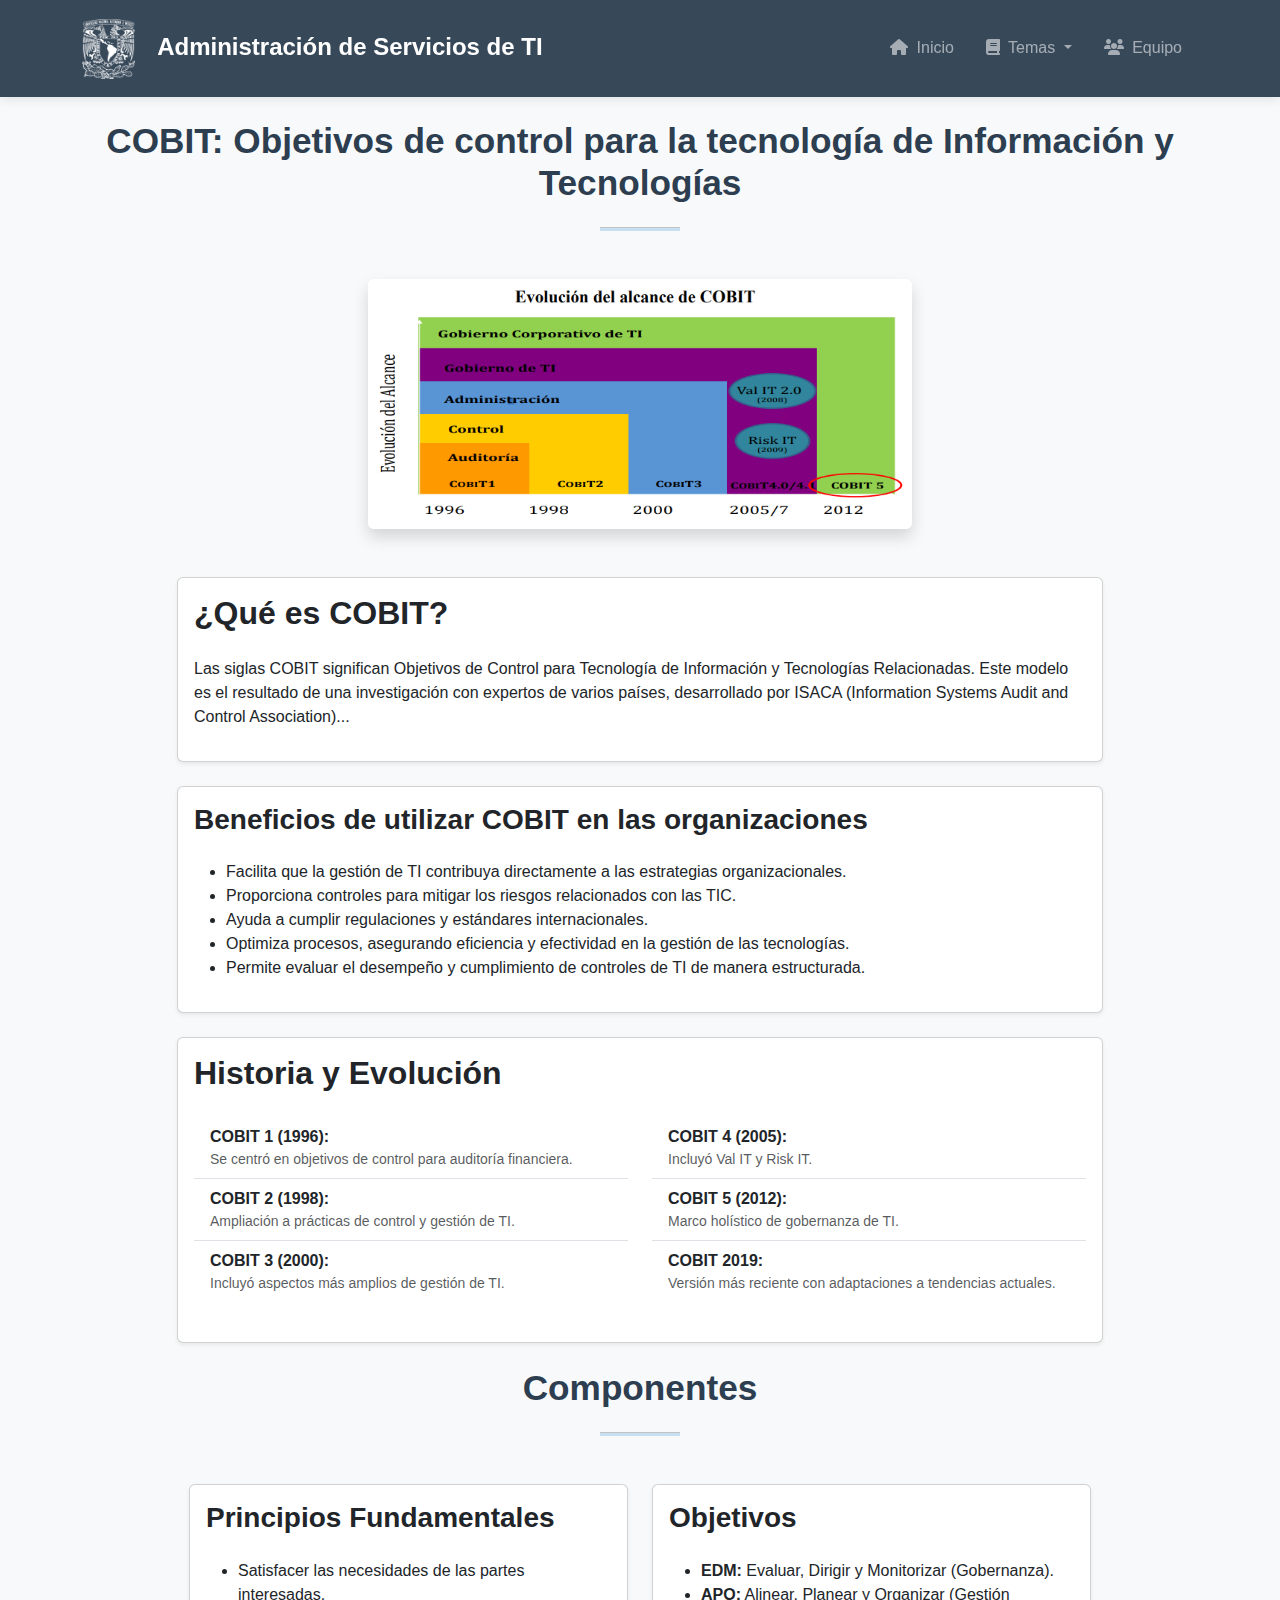
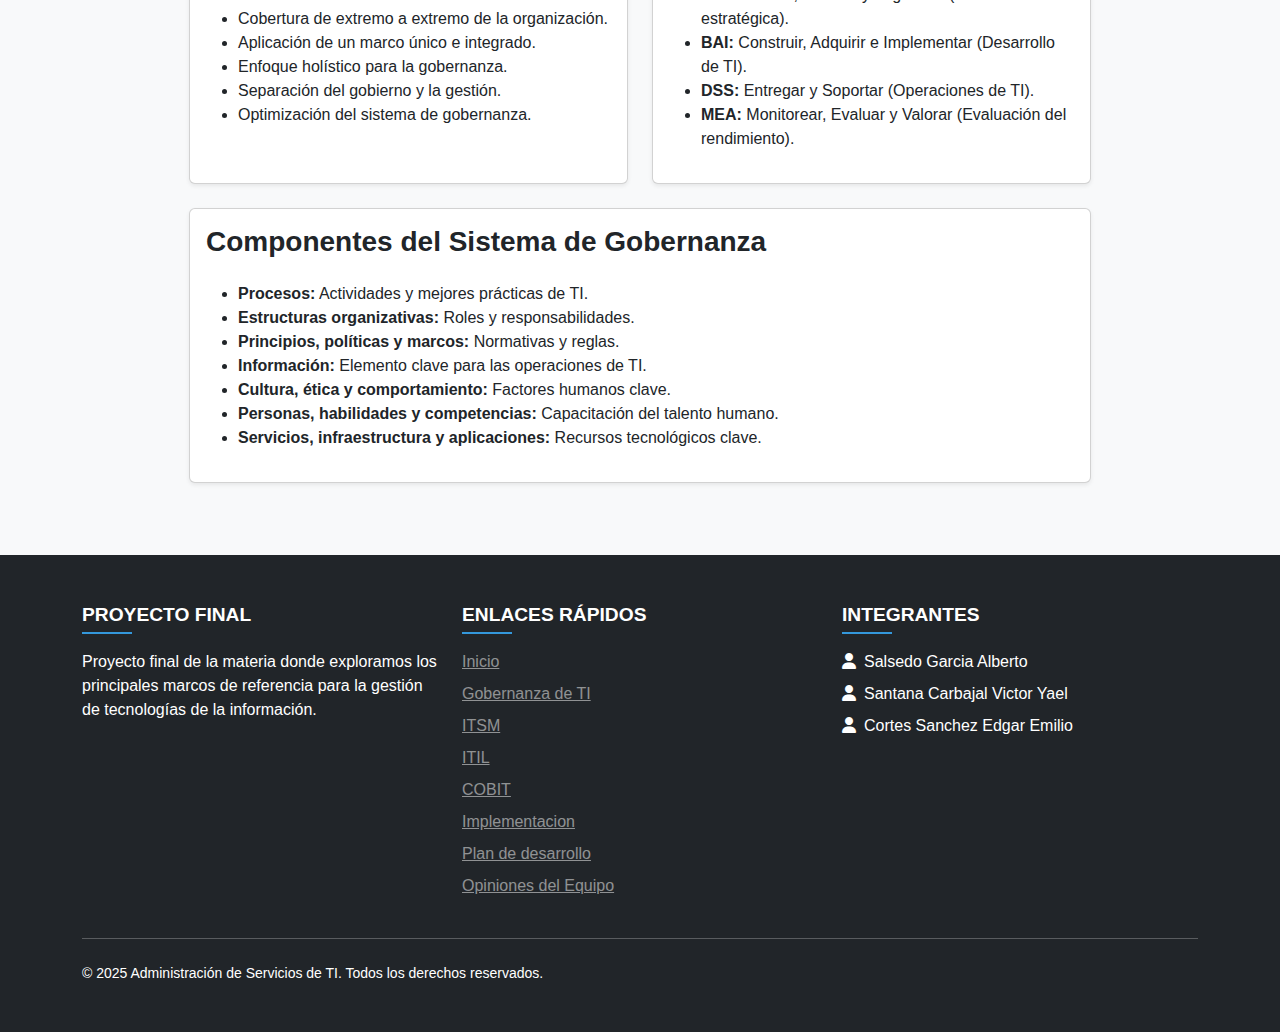
==== cobit.html @ f2bdb030 "Add files via upload" ====
<!doctype html>
<html lang="es">
  <head>
    <meta charset="utf-8">
    <meta name="viewport" content="width=device-width, initial-scale=1">
    <link rel="icon" type="image/png" href="IMG/Logo_Unam_blanco.png">
    <title>ITIL - Servicios TI | Marco de mejores prácticas para gestión de TI</title>
    <meta name="description" content="Información completa sobre ITIL, el marco de mejores prácticas para la gestión de servicios de TI. Conoce sus procesos, implementación y beneficios.">
    <link href="https://cdn.jsdelivr.net/npm/bootstrap@5.3.3/dist/css/bootstrap.min.css" rel="stylesheet">
    <link rel="stylesheet" href="CSS/styles.css">
    <link rel="stylesheet" href="https://cdnjs.cloudflare.com/ajax/libs/font-awesome/6.5.1/css/all.min.css">
  </head>
  <body>
    <nav class="navbar navbar-expand-lg navbar-dark fixed-top">
      <div class="container">
        <a class="navbar-brand my-custom-navbar" href="#">
          <img src="IMG/Logo_Unam_blanco.png" alt="Logo UNAM" height="60" class="me-3">
          Administración de Servicios de TI
        </a>            
        <button class="navbar-toggler" type="button" data-bs-toggle="collapse" data-bs-target="#navbarNav">
          <span class="navbar-toggler-icon"></span>
        </button>
        <div class="collapse navbar-collapse" id="navbarNav">
          <ul class="navbar-nav ms-auto">
            <li class="nav-item"><a class="nav-link" href="index.html"><i class="fas fa-home me-1"></i> Inicio</a></li>
            <li class="nav-item dropdown">
              <a class="nav-link dropdown-toggle" href="#" id="temasDropdown" role="button" data-bs-toggle="dropdown">
                <i class="fas fa-book me-1"></i> Temas
              </a>
              <ul class="dropdown-menu dropdown-menu-end">
                <li><h6 class="dropdown-header">Marcos de Referencia</h6></li>
                <li><a class="dropdown-item" href="gobernanza.html"><i class="fas fa-chess me-2"></i>Gobernanza de TI</a></li>
                <li><a class="dropdown-item" href="itsm.html"><i class="fas fa-cogs me-2"></i>ITSM</a></li>
                <li><a class="dropdown-item" href="itil.html"><i class="fas fa-book-open me-2"></i>ITIL</a></li>
                <li><a class="dropdown-item" href="cobit.html"><i class="fas fa-project-diagram me-2"></i>COBIT</a></li>
                <li><a class="dropdown-item" href="pages/implementacion.html"><i class="fas fa-regular fa-rectangle-list me-2"></i>Implementación</a></li>
                <li><a class="dropdown-item" href="pages/implementacion.html"><i class="fas fa-regular fa-calendar me-2"></i>Plan Desarrollo</a></li>
              </ul>
            </li>
            <li class="nav-item"><a class="nav-link" href="pages/opiniones.html"><i class="fas fa-users me-1"></i> Equipo</a></li>
          </ul>
        </div>
      </div>
    </nav>

    <section id="itil" class="py-5 bg-light">
      <div class="container">
        <div class="text-center mb-5">
          <h1 class="section-title">COBIT: Objetivos de control para la tecnología de Información y Tecnologías</h1>
          <hr class="divider mx-auto">
        </div>
        <div class="text-center mb-5">
          <img src="IMG/Historia.png" alt="Ilustración COBIT cute"
               class="img-fluid rounded shadow"
               style="max-height: 250px; border: 4px solid #fff;">
        </div>

        <div class="row justify-content-center">
          <div class="col-lg-10">
            <div class="card shadow-sm mb-4">
              <div class="card-body">
                <h2 class="fw-bold mb-4">¿Qué es COBIT?</h2>
                <p>Las siglas COBIT significan Objetivos de Control para Tecnología de Información y Tecnologías Relacionadas. Este modelo es el resultado de una investigación con expertos de varios países, desarrollado por ISACA (Information Systems Audit and Control Association)...</p>
              </div>
            </div>
            <div class="card shadow-sm mb-4">
              <div class="card-body">
                <h3 class="fw-bold mb-4">Beneficios de utilizar COBIT en las organizaciones</h3>
                <ul>
                  <li>Facilita que la gestión de TI contribuya directamente a las estrategias organizacionales.</li>
                  <li>Proporciona controles para mitigar los riesgos relacionados con las TIC.</li>
                  <li>Ayuda a cumplir regulaciones y estándares internacionales.</li>
                  <li>Optimiza procesos, asegurando eficiencia y efectividad en la gestión de las tecnologías.</li>
                  <li>Permite evaluar el desempeño y cumplimiento de controles de TI de manera estructurada.</li>
                </ul>
              </div>
            </div>
            <div class="card shadow-sm mb-4">
              <div class="card-body">
                <h2 class="fw-bold mb-4">Historia y Evolución</h2>
                <div class="row">
                  <div class="col-md-6">
                    <ul class="list-group list-group-flush mb-4">
                      <li class="list-group-item"><strong>COBIT 1 (1996):</strong> <span class="d-block text-muted small">Se centró en objetivos de control para auditoría financiera.</span></li>
                      <li class="list-group-item"><strong>COBIT 2 (1998):</strong> <span class="d-block text-muted small">Ampliación a prácticas de control y gestión de TI.</span></li>
                      <li class="list-group-item"><strong>COBIT 3 (2000):</strong> <span class="d-block text-muted small">Incluyó aspectos más amplios de gestión de TI.</span></li>
                    </ul>
                  </div>
                  <div class="col-md-6">
                    <ul class="list-group list-group-flush">
                      <li class="list-group-item"><strong>COBIT 4 (2005):</strong> <span class="d-block text-muted small">Incluyó Val IT y Risk IT.</span></li>
                      <li class="list-group-item"><strong>COBIT 5 (2012):</strong> <span class="d-block text-muted small">Marco holístico de gobernanza de TI.</span></li>
                      <li class="list-group-item"><strong>COBIT 2019:</strong> <span class="d-block text-muted small">Versión más reciente con adaptaciones a tendencias actuales.</span></li>
                    </ul>
                  </div>
                </div>
              </div>
            </div>
            <div class="container">
                <div class="text-center mb-5">
                  <h1 class="section-title">Componentes</h1>
                  <hr class="divider mx-auto">
                </div>
            <div class="row">
              <div class="col-md-6 mb-4">
                <div class="card h-100 shadow-sm">
                  <div class="card-body">
                    <h3 class="fw-bold mb-4">Principios Fundamentales</h3>
                    <ul>
                      <li>Satisfacer las necesidades de las partes interesadas.</li>
                      <li>Cobertura de extremo a extremo de la organización.</li>
                      <li>Aplicación de un marco único e integrado.</li>
                      <li>Enfoque holístico para la gobernanza.</li>
                      <li>Separación del gobierno y la gestión.</li>
                      <li>Optimización del sistema de gobernanza.</li>
                    </ul>
                  </div>
                </div>
              </div>

              <div class="col-md-6 mb-4">
                <div class="card h-100 shadow-sm">
                  <div class="card-body">
                    <h3 class="fw-bold mb-4">Objetivos</h3>
                    <ul>
                      <li><strong>EDM:</strong> Evaluar, Dirigir y Monitorizar (Gobernanza).</li>
                      <li><strong>APO:</strong> Alinear, Planear y Organizar (Gestión estratégica).</li>
                      <li><strong>BAI:</strong> Construir, Adquirir e Implementar (Desarrollo de TI).</li>
                      <li><strong>DSS:</strong> Entregar y Soportar (Operaciones de TI).</li>
                      <li><strong>MEA:</strong> Monitorear, Evaluar y Valorar (Evaluación del rendimiento).</li>
                    </ul>
                  </div>
                </div>
              </div>
            </div>
            <div class="card shadow-sm mb-4">
              <div class="card-body">
                <h3 class="fw-bold mb-4">Componentes del Sistema de Gobernanza</h3>
                <ul>
                  <li><strong>Procesos:</strong> Actividades y mejores prácticas de TI.</li>
                  <li><strong>Estructuras organizativas:</strong> Roles y responsabilidades.</li>
                  <li><strong>Principios, políticas y marcos:</strong> Normativas y reglas.</li>
                  <li><strong>Información:</strong> Elemento clave para las operaciones de TI.</li>
                  <li><strong>Cultura, ética y comportamiento:</strong> Factores humanos clave.</li>
                  <li><strong>Personas, habilidades y competencias:</strong> Capacitación del talento humano.</li>
                  <li><strong>Servicios, infraestructura y aplicaciones:</strong> Recursos tecnológicos clave.</li>
                </ul>
              </div>
            </div>
          </div>
        </div>
      </div>
    </section>

    <footer class="bg-dark text-white py-5">
      <div class="container">
        <div class="row">
          <div class="col-lg-4 mb-4 mb-lg-0">
            <h5 class="text-uppercase mb-4">Proyecto Final</h5>
            <p>Proyecto final de la materia donde exploramos los principales marcos de referencia para la gestión de tecnologías de la información.</p>
          </div>
          <div class="col-lg-4 mb-4 mb-lg-0">
            <h5 class="text-uppercase mb-4">Enlaces Rápidos</h5>
            <ul class="list-unstyled">
                <li class="mb-2"><a href="index.html" class="text-white-50">Inicio</a></li>
                <li class="mb-2"><a href="gobernanza.html" class="text-white-50">Gobernanza de TI</a></li>
                <li class="mb-2"><a href="itsm.html" class="text-white-50">ITSM</a></li>
                <li class="mb-2"><a href="itil.html" class="text-white-50">ITIL</a></li>
                <li class="mb-2"><a href="pages/cobit.html" class="text-white-50">COBIT</a></li>
                <li class="mb-2"><a href="pages/cobit.html" class="text-white-50">Implementacion</a></li>
                <li class="mb-2"><a href="pages/cobit.html" class="text-white-50">Plan de desarrollo</a></li>
                <li><a href="pages/opiniones.html" class="text-white-50">Opiniones del Equipo</a></li>
            </ul>
          </div>
          <div class="col-lg-4">
            <h5 class="text-uppercase mb-4">Integrantes</h5>
            <ul class="list-unstyled">
              <li class="mb-2"><i class="fas fa-user me-2"></i>Salsedo Garcia Alberto</li>
              <li class="mb-2"><i class="fas fa-user me-2"></i>Santana Carbajal Victor Yael</li>
              <li class="mb-2"><i class="fas fa-user me-2"></i>Cortes Sanchez Edgar Emilio</li>
            </ul>
          </div>
        </div>
        <hr class="my-4 bg-secondary">
        <div class="row">
          <div class="col-md-6 text-center text-md-start">
            <p class="small mb-0">&copy; 2025 Administración de Servicios de TI. Todos los derechos reservados.</p>
          </div>
        </div>
      </div>
    </footer>

    <script src="https://cdn.jsdelivr.net/npm/bootstrap@5.3.3/dist/js/bootstrap.bundle.min.js"></script>
  </body>
</html>
---- CSS/styles.css ----
:root {
    --primary: #2c3e50;
    --secondary: #3498db;
    --light: #f8f9fa;
    --dark: #212529;
    --accent: #e74c3c;
    --bg-gradient: linear-gradient(135deg, #3498db 0%, #2c3e50 100%);
}

/* Estilos generales */
body {
    font-family: 'Poppins', sans-serif;
    color: var(--dark);
    overflow-x: hidden;
    padding-top: 72px;
}

h1, h2, h3, h4, h5, h6 {
    font-weight: 700;
}

.section-title {
    font-size: 2.2rem;
    font-weight: 700;
    color: var(--primary);
    position: relative;
    display: inline-block;
}

.section-subtitle {
    color: #6c757d;
    font-size: 1.1rem;
}

.divider {
    width: 80px;
    height: 4px;
    background: var(--secondary);
    margin: 15px auto 25px;
}

/* Navbar */
.my-custom-navbar {
    margin-top: 1px;  /* Ajusta el valor según lo que necesites */
    line-height: -4.2;
}

.navbar {
    background-color: rgba(44, 62, 80, 0.95) !important;
    box-shadow: 0 2px 10px rgba(0, 0, 0, 0.1);
    transition: all 0.3s ease;
    padding: 0.8rem 0;
}

.navbar.scrolled {
    padding: 0.5rem 0;
    background-color: rgba(44, 62, 80, 0.98) !important;
    box-shadow: 0 4px 15px rgba(0, 0, 0, 0.15);
}

.navbar-brand {
    font-weight: 700;
    font-size: 1.5rem;
}

.navbar-brand img {
    transition: all 0.3s ease;
}

.navbar.scrolled .navbar-brand img {
    height: 32px;
}

.nav-link {
    font-weight: 500;
    padding: 0.5rem 1rem !important;
    transition: all 0.3s ease;
    position: relative;
}

.nav-link:before {
    content: '';
    position: absolute;
    width: 0;
    height: 2px;
    bottom: 0;
    left: 0;
    background-color: var(--secondary);
    transition: all 0.3s ease;
}

.nav-link:hover:before {
    width: 100%;
}

.dropdown-menu {
    border: none;
    box-shadow: 0 5px 15px rgba(0, 0, 0, 0.1);
    border-radius: 8px;
    padding: 0.5rem 0;
}

.dropdown-item {
    padding: 0.5rem 1.5rem;
    transition: all 0.2s;
}

.dropdown-item:hover {
    background-color: rgba(52, 152, 219, 0.1);
    color: var(--primary);
}

/* Hero Section */
.hero-section {
    height: 90vh;
    min-height: 600px;
    background: url('../assets/images/hero-bg.jpg') no-repeat center center;
    background-size: cover;
    position: relative;
    display: flex;
    align-items: center;
    margin-bottom: 3rem;
}

.hero-overlay {
    position: absolute;
    top: 0;
    left: 0;
    width: 100%;
    height: 100%;
    background: rgba(44, 62, 80, 0.7);
}

.hero-section h1 {
    font-size: 3.5rem;
    text-shadow: 2px 2px 4px rgba(0, 0, 0, 0.3);
}

.hero-section .lead {
    font-size: 1.5rem;
    text-shadow: 1px 1px 2px rgba(0, 0, 0, 0.3);
}

.btn {
    padding: 0.6rem 1.5rem;
    font-weight: 500;
    border-radius: 50px;
    transition: all 0.3s ease;
    border-width: 2px;
}

.btn-primary {
    background-color: var(--secondary);
    border-color: var(--secondary);
}

.btn-primary:hover {
    background-color: #2980b9;
    border-color: #2980b9;
    transform: translateY(-2px);
    box-shadow: 0 5px 15px rgba(0, 0, 0, 0.1);
}

.btn-outline-primary {
    color: var(--secondary);
    border-color: var(--secondary);
}

.btn-outline-primary:hover {
    background-color: var(--secondary);
    border-color: var(--secondary);
    transform: translateY(-2px);
    box-shadow: 0 5px 15px rgba(0, 0, 0, 0.1);
}

.btn-lg {
    padding: 0.8rem 2rem;
    font-size: 1.1rem;
}

/* Tarjetas de contenido */
.theme-card {
    border: none;
    border-radius: 12px;
    overflow: hidden;
    box-shadow: 0 5px 15px rgba(0, 0, 0, 0.05);
    transition: all 0.3s ease;
    background-color: white;
    text-align: center;
    padding: 2rem 1.5rem;
    height: 100%;
    display: flex;
    flex-direction: column;
}

.theme-card:hover {
    transform: translateY(-10px);
    box-shadow: 0 15px 30px rgba(0, 0, 0, 0.1);
}

.card-icon {
    width: 80px;
    height: 80px;
    margin: 0 auto 1.5rem;
    display: flex;
    align-items: center;
    justify-content: center;
}

.card-icon img {
    max-height: 100%;
    max-width: 100%;
    object-fit: contain;
}

.card-title {
    font-size: 1.5rem;
    margin-bottom: 1rem;
    color: var(--primary);
}

.card-text {
    color: #6c757d;
    margin-bottom: 1.5rem;
    flex-grow: 1;
}

/* Footer */
footer {
    background-color: var(--primary);
}

footer h5 {
    font-size: 1.2rem;
    margin-bottom: 1.5rem;
    position: relative;
}

footer h5:after {
    content: '';
    position: absolute;
    left: 0;
    bottom: -8px;
    width: 50px;
    height: 2px;
    background-color: var(--secondary);
}

.social-icons a {
    display: inline-flex;
    align-items: center;
    justify-content: center;
    width: 36px;
    height: 36px;
    background-color: rgba(255, 255, 255, 0.1);
    border-radius: 50%;
    transition: all 0.3s ease;
}

.social-icons a:hover {
    background-color: var(--secondary);
    transform: translateY(-3px);
}

/* Efectos y animaciones */
@keyframes fadeIn {
    from { opacity: 0; transform: translateY(20px); }
    to { opacity: 1; transform: translateY(0); }
}

.fade-in {
    animation: fadeIn 0.8s ease forwards;
}

.delay-1 { animation-delay: 0.2s; }
.delay-2 { animation-delay: 0.4s; }
.delay-3 { animation-delay: 0.6s; }

/* Responsive */
@media (max-width: 992px) {
    .hero-section h1 {
        font-size: 2.8rem;
    }
    
    .hero-section .lead {
        font-size: 1.3rem;
    }
}

@media (max-width: 768px) {
    .navbar {
        padding: 0.7rem 0;
    }
    
    .hero-section {
        height: auto;
        padding: 120px 0 80px;
        min-height: auto;
    }
    
    .hero-section h1 {
        font-size: 2.3rem;
    }
    
    .hero-section .lead {
        font-size: 1.1rem;
    }
    
    .section-title {
        font-size: 1.8rem;
    }
}

@media (max-width: 576px) {
    .btn-lg {
        padding: 0.6rem 1.5rem;
        font-size: 1rem;
    }
    
    .hero-section .btn {
        display: block;
        width: 100%;
        margin-bottom: 15px;
    }
    
    .hero-section .btn:last-child {
        margin-bottom: 0;
    }
}
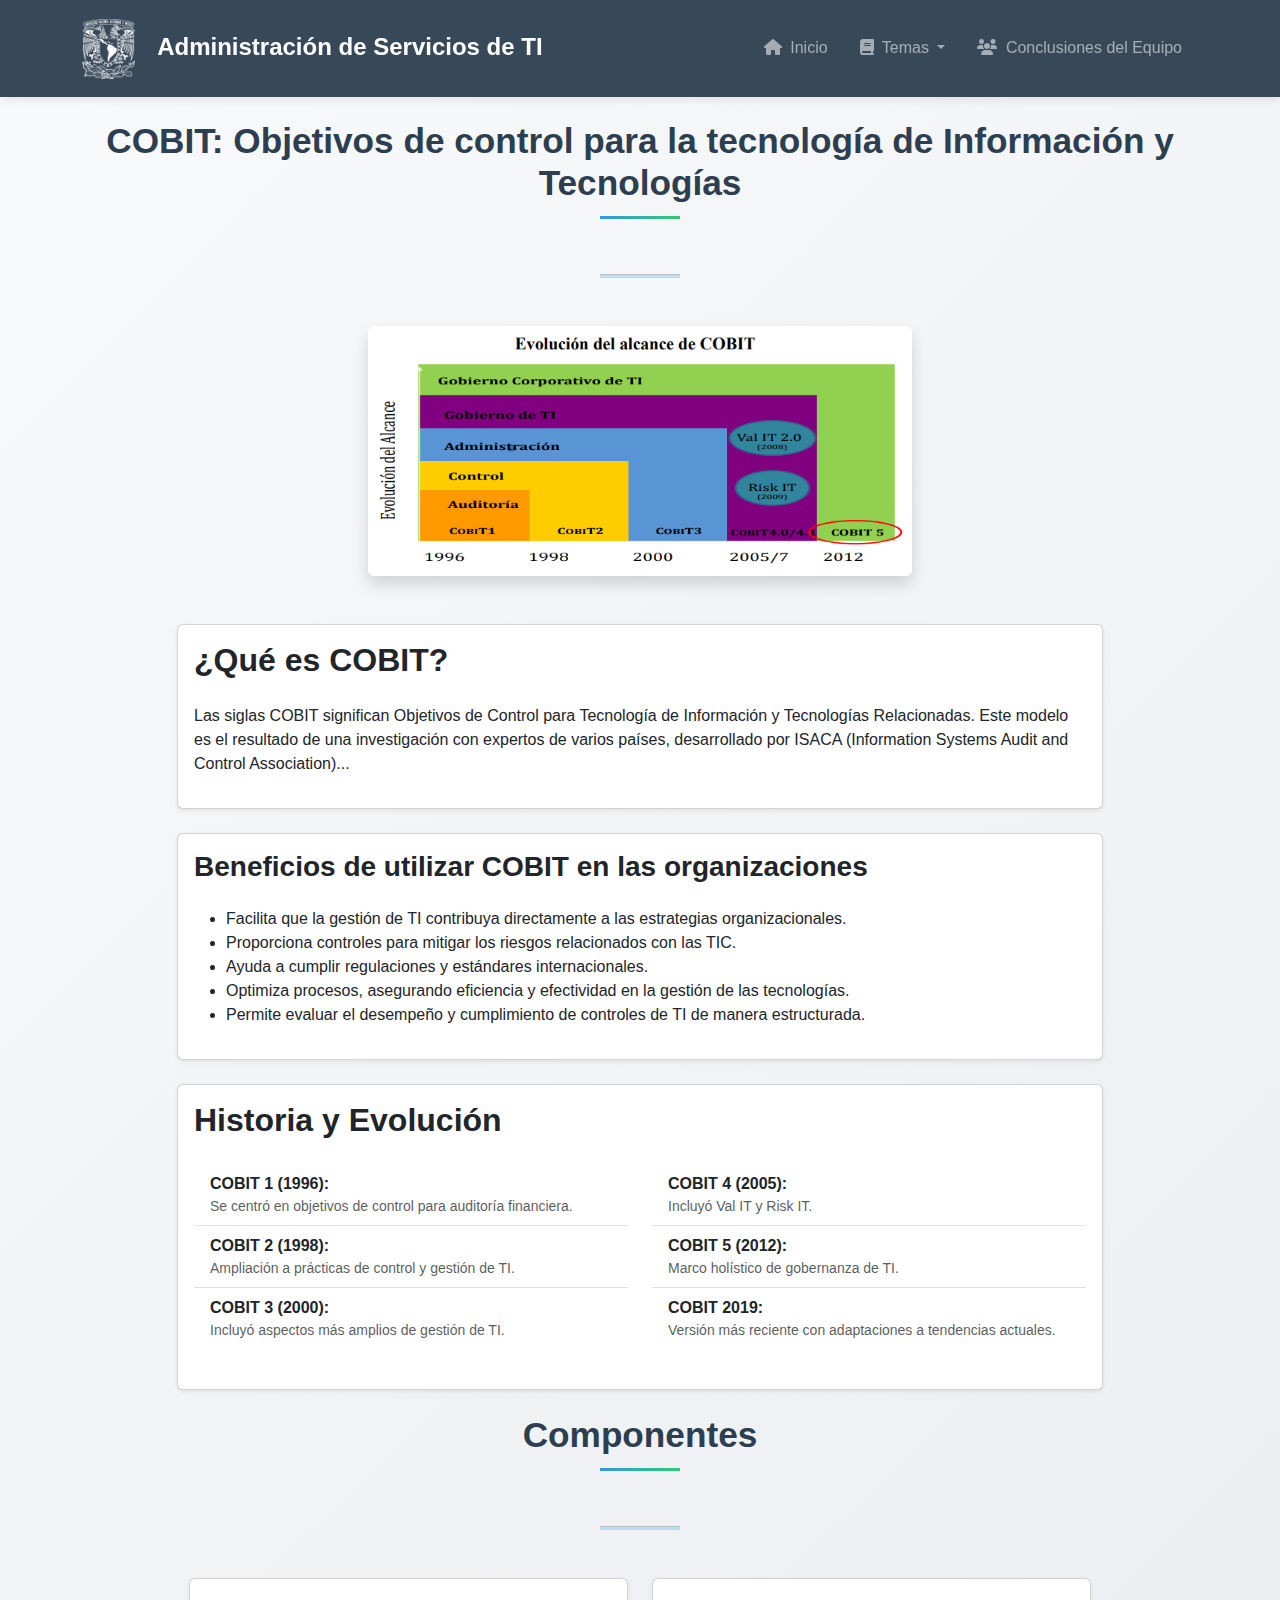
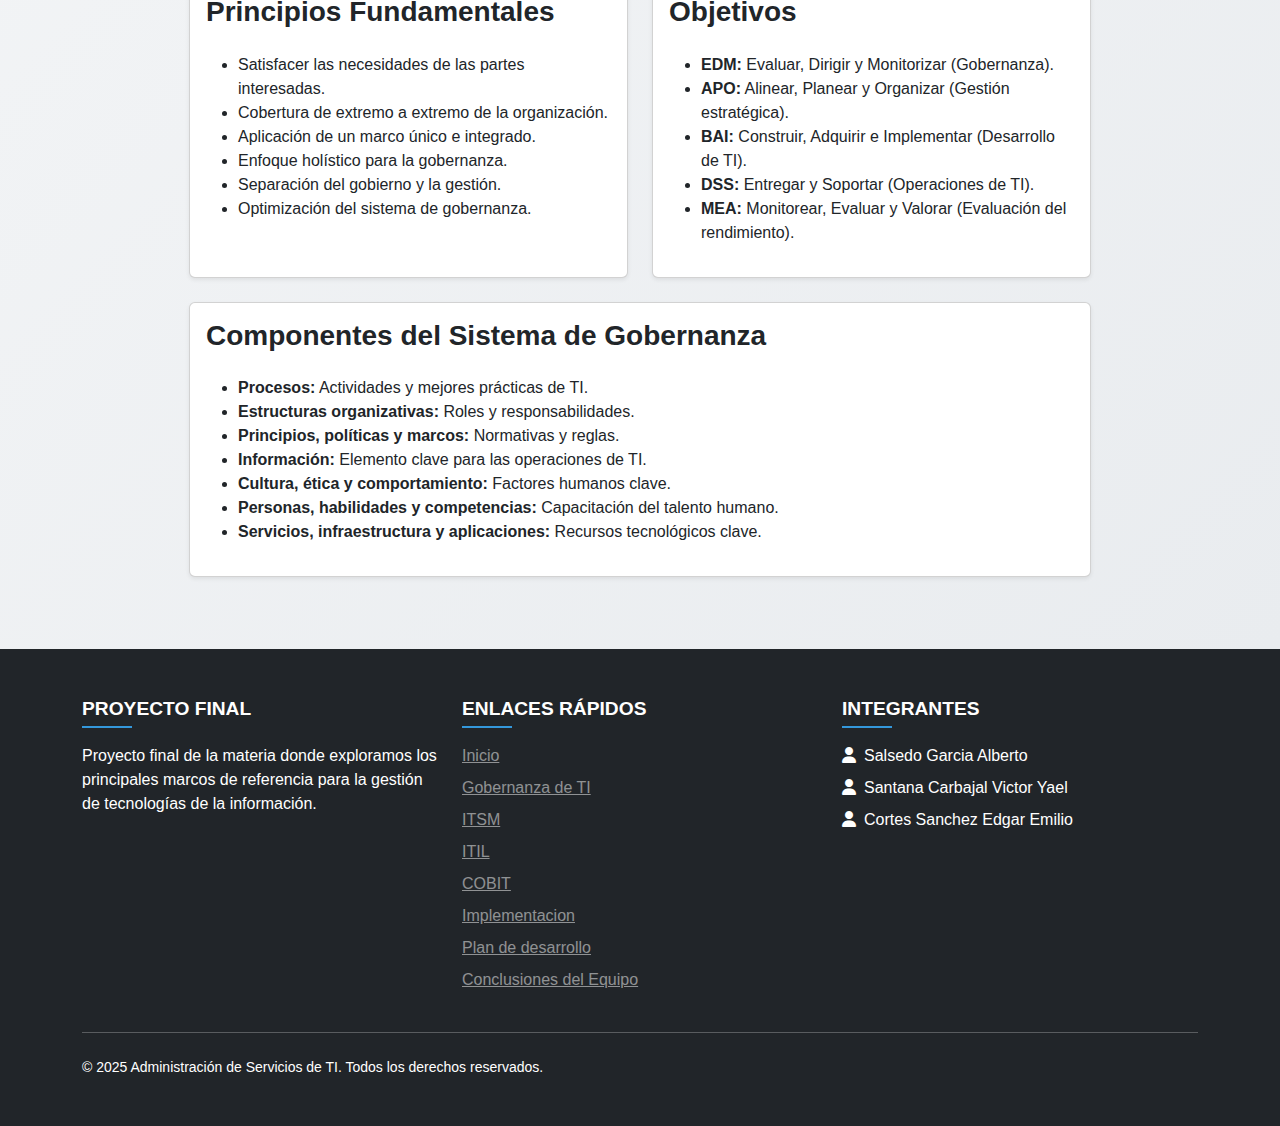
==== commit f98a03c5: "Add files via upload" ====
--- a/cobit.html
+++ b/cobit.html
@@ -13,36 +13,35 @@
   <body>
     <nav class="navbar navbar-expand-lg navbar-dark fixed-top">
       <div class="container">
-        <a class="navbar-brand my-custom-navbar" href="#">
-          <img src="IMG/Logo_Unam_blanco.png" alt="Logo UNAM" height="60" class="me-3">
-          Administración de Servicios de TI
-        </a>            
-        <button class="navbar-toggler" type="button" data-bs-toggle="collapse" data-bs-target="#navbarNav">
-          <span class="navbar-toggler-icon"></span>
-        </button>
-        <div class="collapse navbar-collapse" id="navbarNav">
-          <ul class="navbar-nav ms-auto">
-            <li class="nav-item"><a class="nav-link" href="index.html"><i class="fas fa-home me-1"></i> Inicio</a></li>
-            <li class="nav-item dropdown">
-              <a class="nav-link dropdown-toggle" href="#" id="temasDropdown" role="button" data-bs-toggle="dropdown">
-                <i class="fas fa-book me-1"></i> Temas
-              </a>
-              <ul class="dropdown-menu dropdown-menu-end">
-                <li><h6 class="dropdown-header">Marcos de Referencia</h6></li>
-                <li><a class="dropdown-item" href="gobernanza.html"><i class="fas fa-chess me-2"></i>Gobernanza de TI</a></li>
-                <li><a class="dropdown-item" href="itsm.html"><i class="fas fa-cogs me-2"></i>ITSM</a></li>
-                <li><a class="dropdown-item" href="itil.html"><i class="fas fa-book-open me-2"></i>ITIL</a></li>
-                <li><a class="dropdown-item" href="cobit.html"><i class="fas fa-project-diagram me-2"></i>COBIT</a></li>
-                <li><a class="dropdown-item" href="pages/implementacion.html"><i class="fas fa-regular fa-rectangle-list me-2"></i>Implementación</a></li>
-                <li><a class="dropdown-item" href="pages/implementacion.html"><i class="fas fa-regular fa-calendar me-2"></i>Plan Desarrollo</a></li>
+          <a class="navbar-brand my-custom-navbar" href="#">
+              <img src="IMG/Logo_Unam_blanco.png" alt="Logo UNAM" height="60" class="me-3">
+              Administración de Servicios de TI
+          </a>            
+          <button class="navbar-toggler" type="button" data-bs-toggle="collapse" data-bs-target="#navbarNav">
+              <span class="navbar-toggler-icon"></span>
+          </button>
+          <div class="collapse navbar-collapse" id="navbarNav">
+              <ul class="navbar-nav ms-auto">
+                  <li class="nav-item"><a class="nav-link" href="index.html"><i class="fas fa-home me-1"></i> Inicio</a></li>
+                  <li class="nav-item dropdown">
+                      <a class="nav-link dropdown-toggle" href="#" id="temasDropdown" role="button" data-bs-toggle="dropdown">
+                          <i class="fas fa-book me-1"></i> Temas
+                      </a>
+                      <ul class="dropdown-menu dropdown-menu-end">
+                          <li><h6 class="dropdown-header">Marcos de Referencia</h6></li>
+                          <li><a class="dropdown-item" href="gobernanza.html"><i class="fas fa-chess me-2"></i>Gobernanza de TI</a></li>
+                          <li><a class="dropdown-item" href="itsm.html"><i class="fas fa-cogs me-2"></i>ITSM</a></li>
+                          <li><a class="dropdown-item" href="itil.html"><i class="fas fa-book-open me-2"></i>ITIL</a></li>
+                          <li><a class="dropdown-item" href="cobit.html"><i class="fas fa-project-diagram me-2"></i>COBIT</a></li>
+                          <li><a class="dropdown-item" href="implementacion.html"><i class="fas fa-regular fa-rectangle-list me-2"></i>Implementación</a></li>
+                          <li><a class="dropdown-item" href="plan_desarrollo.html"><i class="fas fa-regular fa-calendar me-2"></i>Plan Desarrollo</a></li>
+                        </ul>
+                  </li>
+                  <li class="nav-item"><a class="nav-link" href="conclu.html"><i class="fas fa-users me-1"></i> Conclusiones del Equipo</a></li>
               </ul>
-            </li>
-            <li class="nav-item"><a class="nav-link" href="pages/opiniones.html"><i class="fas fa-users me-1"></i> Equipo</a></li>
-          </ul>
-        </div>
+          </div>
       </div>
-    </nav>
-
+  </nav>
     <section id="itil" class="py-5 bg-light">
       <div class="container">
         <div class="text-center mb-5">
@@ -151,45 +150,43 @@
         </div>
       </div>
     </section>
-
     <footer class="bg-dark text-white py-5">
       <div class="container">
-        <div class="row">
-          <div class="col-lg-4 mb-4 mb-lg-0">
-            <h5 class="text-uppercase mb-4">Proyecto Final</h5>
-            <p>Proyecto final de la materia donde exploramos los principales marcos de referencia para la gestión de tecnologías de la información.</p>
+          <div class="row">
+              <div class="col-lg-4 mb-4 mb-lg-0">
+                  <h5 class="text-uppercase mb-4">Proyecto Final</h5>
+                  <p>Proyecto final de la materia donde exploramos los principales marcos de referencia para la gestión de tecnologías de la información.</p>
+              </div>
+              <div class="col-lg-4 mb-4 mb-lg-0">
+                  <h5 class="text-uppercase mb-4">Enlaces Rápidos</h5>
+                  <ul class="list-unstyled">
+                      <li class="mb-2"><a href="index.html" class="text-white-50">Inicio</a></li>
+                      <li class="mb-2"><a href="gobernanza.html" class="text-white-50">Gobernanza de TI</a></li>
+                      <li class="mb-2"><a href="itsm.html" class="text-white-50">ITSM</a></li>
+                      <li class="mb-2"><a href="itil.html" class="text-white-50">ITIL</a></li>
+                      <li class="mb-2"><a href="cobit.html" class="text-white-50">COBIT</a></li>
+                      <li class="mb-2"><a href="implementacion.html" class="text-white-50">Implementacion</a></li>
+                      <li class="mb-2"><a href="plan_desarrollo.html" class="text-white-50">Plan de desarrollo</a></li>
+                      <li><a href="conclu.html" class="text-white-50">Conclusiones del Equipo</a></li>
+                  </ul>
+              </div>
+              <div class="col-lg-4">
+                  <h5 class="text-uppercase mb-4">Integrantes</h5>
+                  <ul class="list-unstyled">
+                      <li class="mb-2"><i class="fas fa-user me-2"></i>Salsedo Garcia Alberto</li>
+                      <li class="mb-2"><i class="fas fa-user me-2"></i>Santana Carbajal Victor Yael</li>
+                      <li class="mb-2"><i class="fas fa-user me-2"></i>Cortes Sanchez Edgar Emilio</li>
+                  </ul>
+              </div>
           </div>
-          <div class="col-lg-4 mb-4 mb-lg-0">
-            <h5 class="text-uppercase mb-4">Enlaces Rápidos</h5>
-            <ul class="list-unstyled">
-                <li class="mb-2"><a href="index.html" class="text-white-50">Inicio</a></li>
-                <li class="mb-2"><a href="gobernanza.html" class="text-white-50">Gobernanza de TI</a></li>
-                <li class="mb-2"><a href="itsm.html" class="text-white-50">ITSM</a></li>
-                <li class="mb-2"><a href="itil.html" class="text-white-50">ITIL</a></li>
-                <li class="mb-2"><a href="pages/cobit.html" class="text-white-50">COBIT</a></li>
-                <li class="mb-2"><a href="pages/cobit.html" class="text-white-50">Implementacion</a></li>
-                <li class="mb-2"><a href="pages/cobit.html" class="text-white-50">Plan de desarrollo</a></li>
-                <li><a href="pages/opiniones.html" class="text-white-50">Opiniones del Equipo</a></li>
-            </ul>
+          <hr class="my-4 bg-secondary">
+          <div class="row">
+              <div class="col-md-6 text-center text-md-start">
+                  <p class="small mb-0">&copy; 2025 Administración de Servicios de TI. Todos los derechos reservados.</p>
+              </div>
           </div>
-          <div class="col-lg-4">
-            <h5 class="text-uppercase mb-4">Integrantes</h5>
-            <ul class="list-unstyled">
-              <li class="mb-2"><i class="fas fa-user me-2"></i>Salsedo Garcia Alberto</li>
-              <li class="mb-2"><i class="fas fa-user me-2"></i>Santana Carbajal Victor Yael</li>
-              <li class="mb-2"><i class="fas fa-user me-2"></i>Cortes Sanchez Edgar Emilio</li>
-            </ul>
-          </div>
-        </div>
-        <hr class="my-4 bg-secondary">
-        <div class="row">
-          <div class="col-md-6 text-center text-md-start">
-            <p class="small mb-0">&copy; 2025 Administración de Servicios de TI. Todos los derechos reservados.</p>
-          </div>
-        </div>
       </div>
-    </footer>
-
+  </footer>
     <script src="https://cdn.jsdelivr.net/npm/bootstrap@5.3.3/dist/js/bootstrap.bundle.min.js"></script>
   </body>
 </html>
--- a/CSS/styles.css
+++ b/CSS/styles.css
@@ -328,3 +328,71 @@
     }
 }
 
+#itil {
+    padding-top: 80px;
+    padding-bottom: 80px;
+    background: linear-gradient(135deg, #f8f9fa 0%, #e9ecef 100%);
+}
+
+.opinion-card {
+    border: none;
+    border-radius: 10px;
+    box-shadow: 0 6px 15px rgba(0,0,0,0.1);
+    transition: transform 0.3s ease, box-shadow 0.3s ease;
+    margin-bottom: 30px;
+    overflow: hidden;
+}
+
+.opinion-card:hover {
+    transform: translateY(-5px);
+    box-shadow: 0 12px 20px rgba(0,0,0,0.15);
+}
+
+.opinion-header {
+    background-color: #2c3e50;
+    color: white;
+    padding: 15px 20px;
+    position: relative;
+}
+
+.opinion-header::after {
+    content: '';
+    position: absolute;
+    bottom: 0;
+    left: 0;
+    width: 100%;
+    height: 4px;
+    background: linear-gradient(90deg, #3498db, #2ecc71);
+}
+
+.opinion-body {
+    padding: 25px;
+    background-color: white;
+}
+
+.opinion-body p {
+    line-height: 1.8;
+    margin-bottom: 15px;
+}
+
+.opinion-body p:last-child {
+    margin-bottom: 0;
+}
+
+.section-title {
+    position: relative;
+    margin-bottom: 40px;
+    padding-bottom: 15px;
+    text-align: center;
+}
+
+.section-title::after {
+    content: '';
+    position: absolute;
+    bottom: 0;
+    left: 50%;
+    transform: translateX(-50%);
+    width: 80px;
+    height: 3px;
+    background: linear-gradient(90deg, #3498db, #2ecc71);
+}